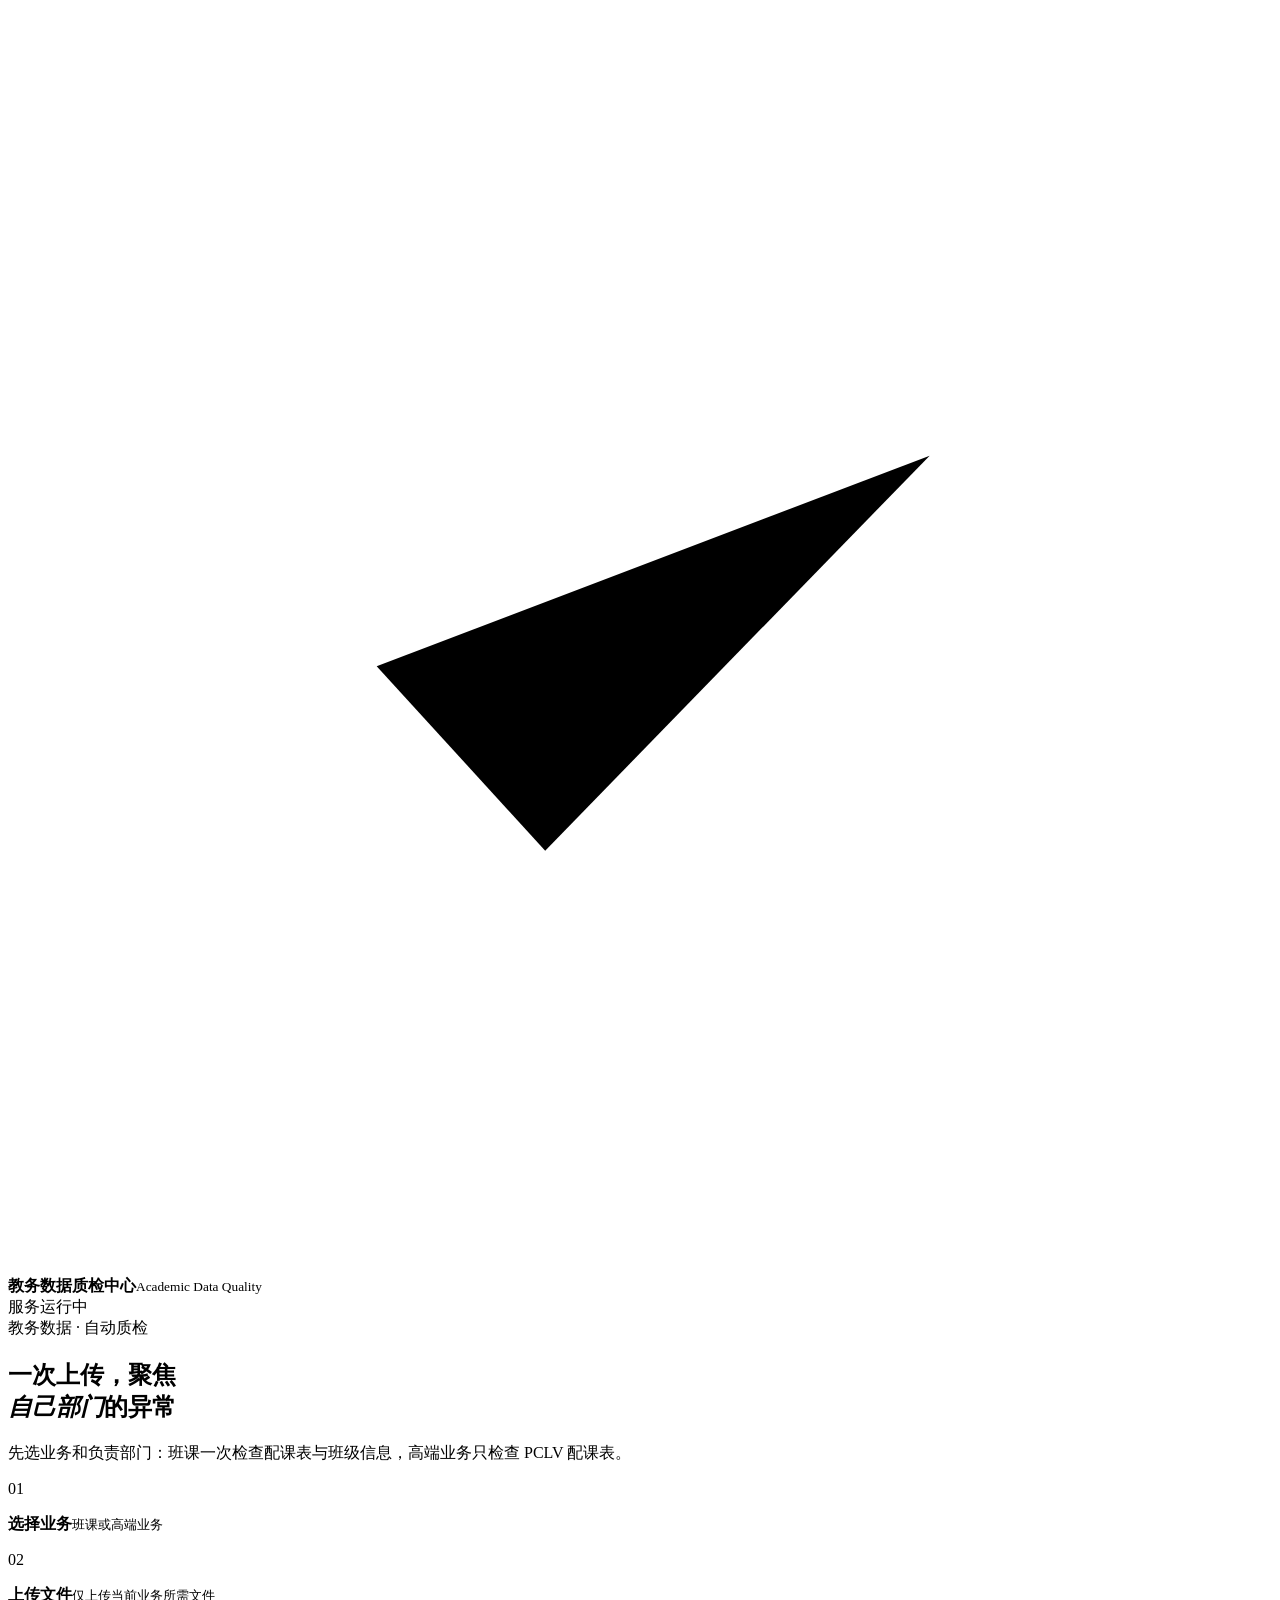
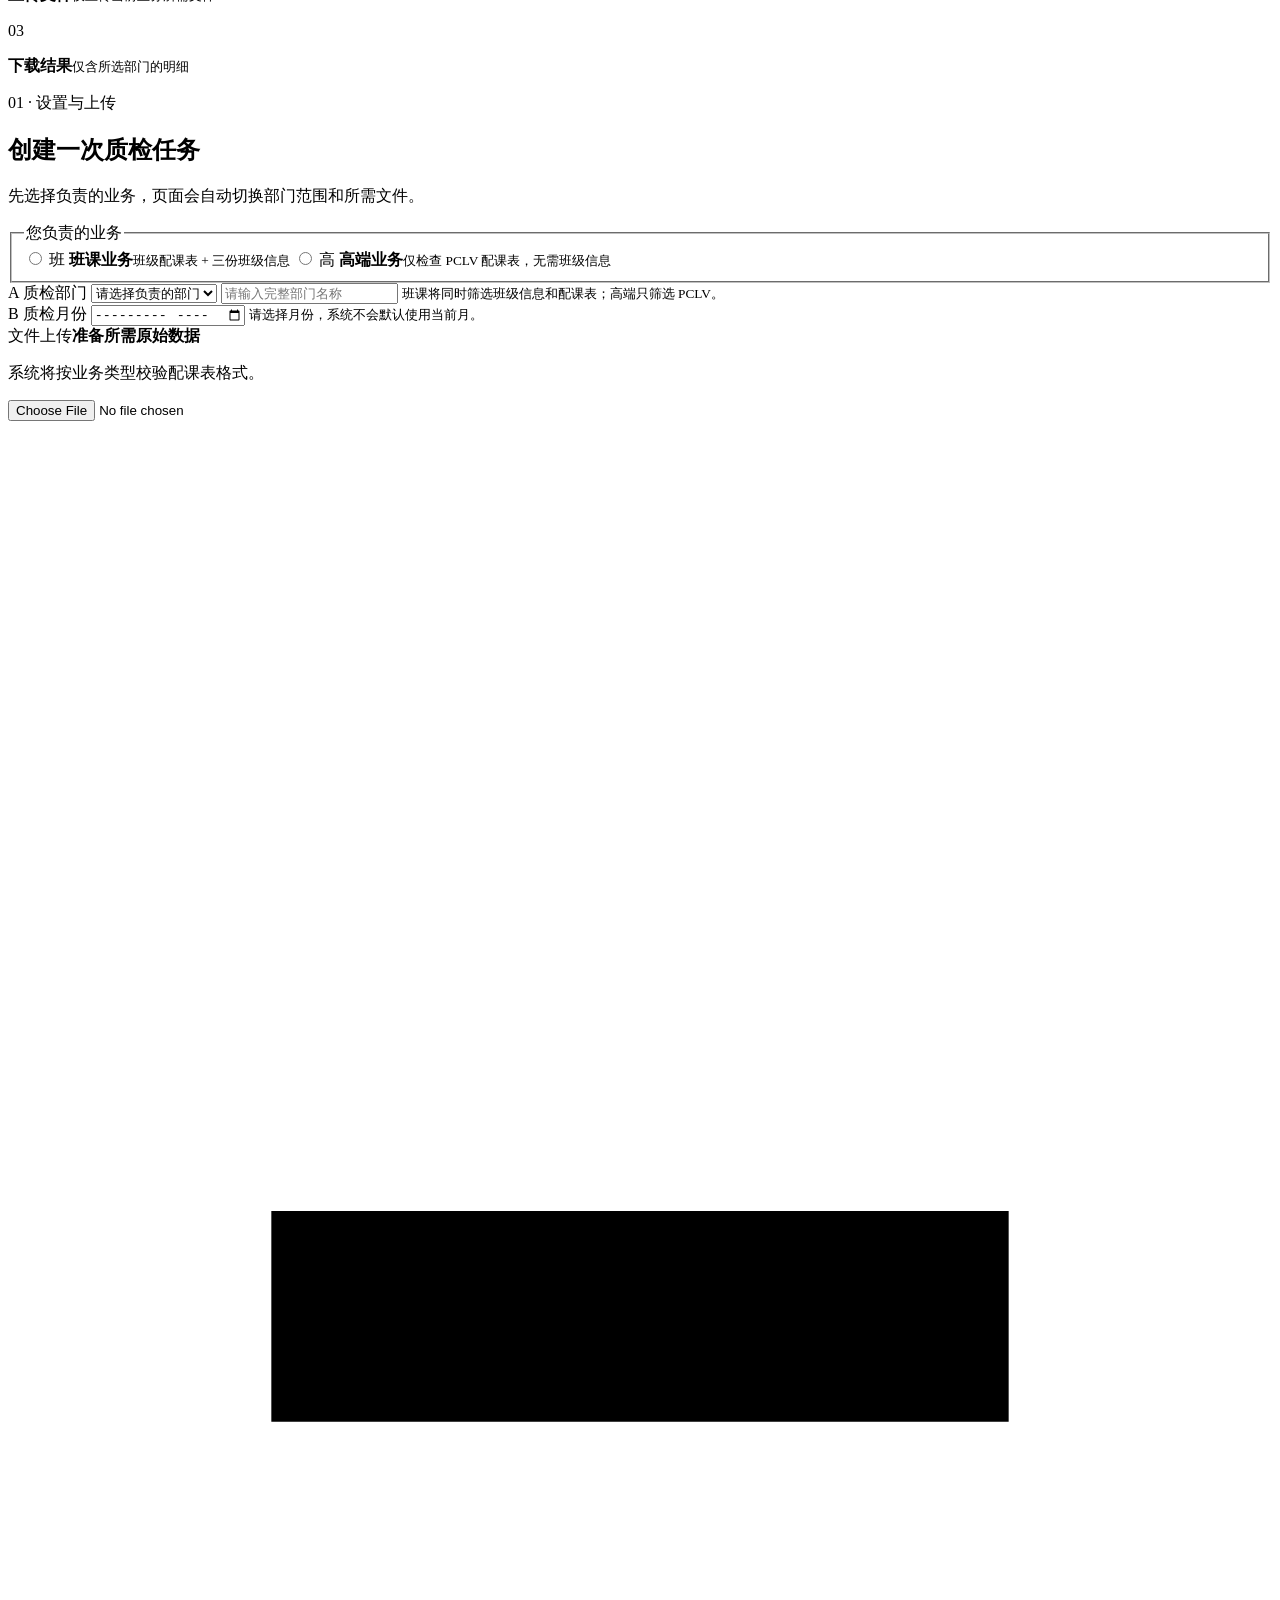
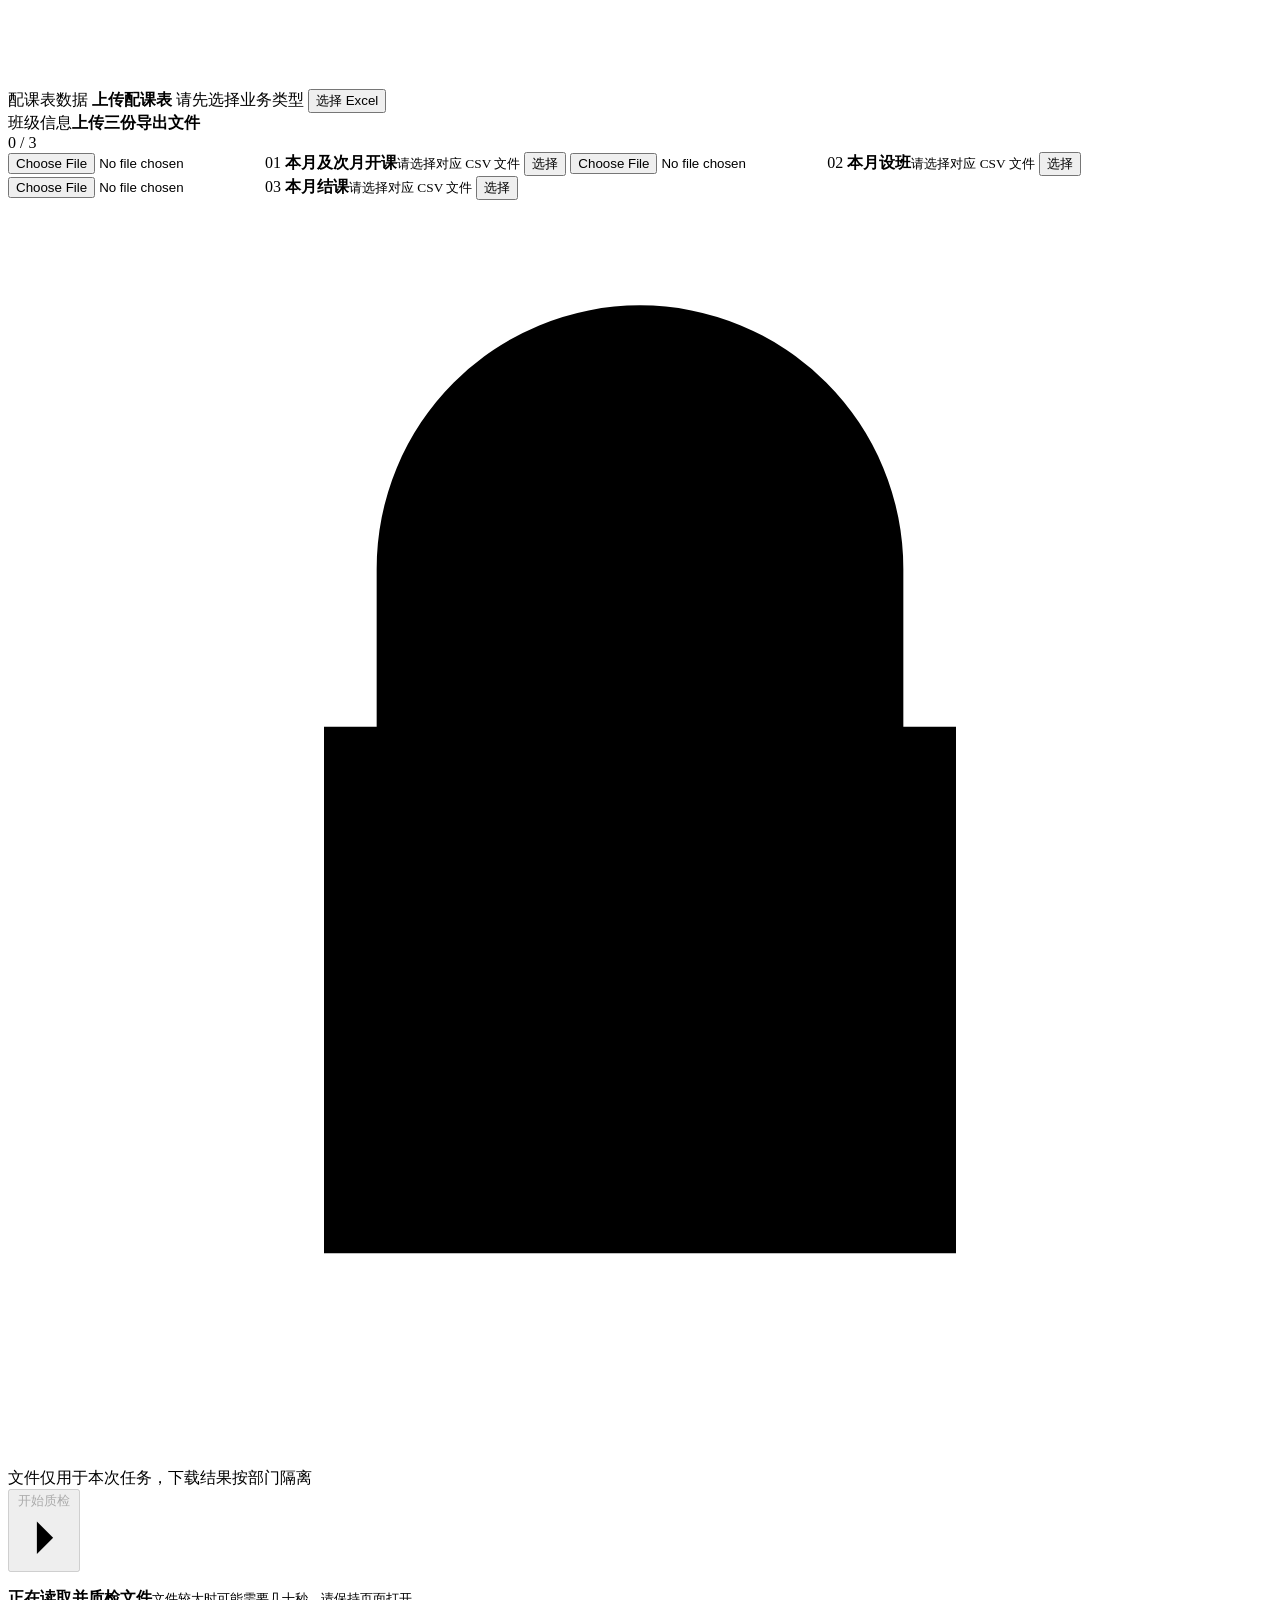
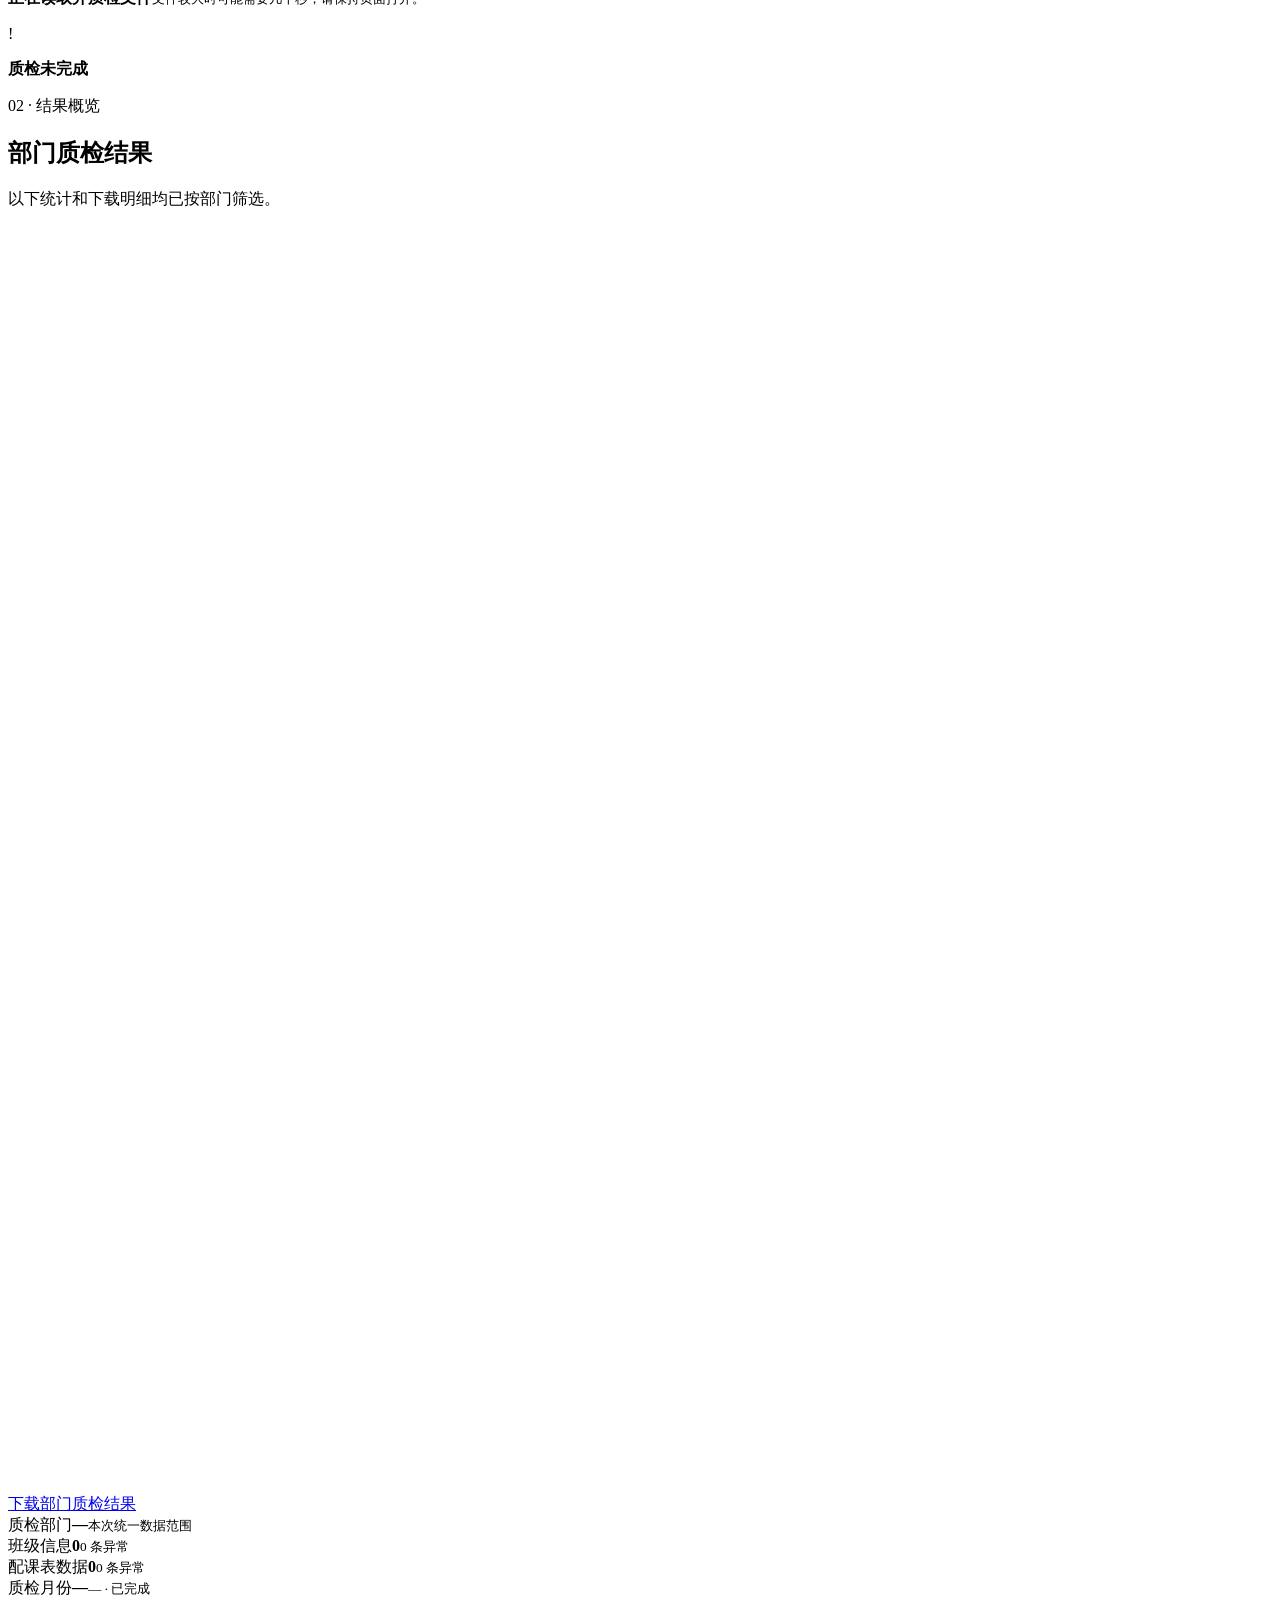
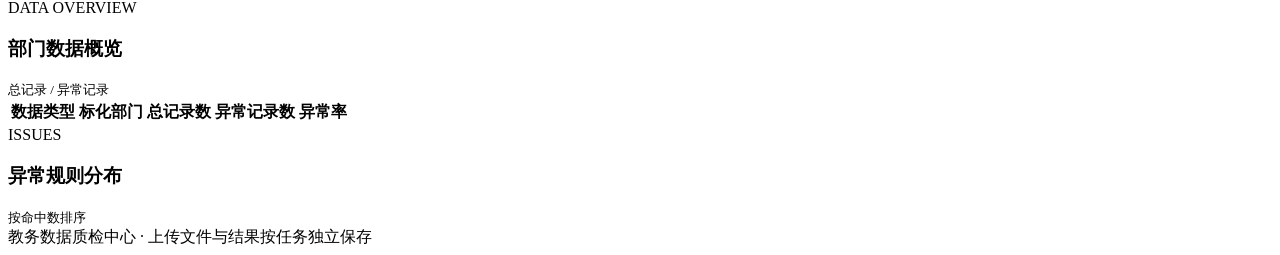
==== web/static/index.html @ d291e363 "修正判断逻辑和交互" ====
<!doctype html>
<html lang="zh-CN">
<head>
  <meta charset="UTF-8">
  <meta name="viewport" content="width=device-width, initial-scale=1.0">
  <meta name="description" content="班级信息与配课数据联合质检工具">
  <title>教务数据质检中心</title>
  <link rel="stylesheet" href="/styles.css">
</head>
<body>
  <header class="site-header">
    <div class="topbar">
      <div class="brand">
        <span class="brand-mark" aria-hidden="true">
          <svg viewBox="0 0 24 24"><path d="M7 12.5 10.2 16 17.5 8.5"/></svg>
        </span>
        <span><strong>教务数据质检中心</strong><small>Academic Data Quality</small></span>
      </div>
      <div class="service-state"><span></span>服务运行中</div>
    </div>
  </header>

  <main class="workspace">
    <section class="hero" aria-labelledby="page-title">
      <div class="hero-copy">
        <span class="eyebrow">教务数据 · 自动质检</span>
        <h1 id="page-title">一次上传，聚焦<br><em>自己部门</em>的异常</h1>
        <p>先选业务和负责部门：班课一次检查配课表与班级信息，高端业务只检查 PCLV 配课表。</p>
      </div>
      <div class="hero-guide" aria-label="操作流程">
        <div><span>01</span><p><strong>选择业务</strong><small>班课或高端业务</small></p></div>
        <div><span>02</span><p><strong>上传文件</strong><small>仅上传当前业务所需文件</small></p></div>
        <div><span>03</span><p><strong>下载结果</strong><small>仅含所选部门的明细</small></p></div>
      </div>
    </section>

    <section class="tool-card" aria-labelledby="upload-title">
      <div class="section-heading">
        <div>
          <span class="step-label">01 · 设置与上传</span>
          <h2 id="upload-title">创建一次质检任务</h2>
        </div>
        <p>先选择负责的业务，页面会自动切换部门范围和所需文件。</p>
      </div>

      <form id="qc-form">
        <fieldset class="business-picker">
          <legend>您负责的业务</legend>
          <div class="business-options">
            <label class="business-option" for="business-class">
              <input type="radio" id="business-class" name="business_type" value="class">
              <span class="business-icon" aria-hidden="true">班</span>
              <span><strong>班课业务</strong><small>班级配课表 + 三份班级信息</small></span>
              <i aria-hidden="true"></i>
            </label>
            <label class="business-option" for="business-premium">
              <input type="radio" id="business-premium" name="business_type" value="premium">
              <span class="business-icon" aria-hidden="true">高</span>
              <span><strong>高端业务</strong><small>仅检查 PCLV 配课表，无需班级信息</small></span>
              <i aria-hidden="true"></i>
            </label>
          </div>
        </fieldset>

        <div id="task-content" class="hidden">
          <div class="scope-grid">
            <div class="scope-card">
              <span class="scope-index">A</span>
              <label for="standard-department">质检部门</label>
              <select id="standard-department" name="standard_department" required>
                <option value="">请选择负责的部门</option>
              </select>
              <input class="hidden" type="text" id="custom-department" maxlength="50" placeholder="请输入完整部门名称">
              <small id="department-help">班课将同时筛选班级信息和配课表；高端只筛选 PCLV。</small>
            </div>

            <div class="scope-card">
              <span class="scope-index">B</span>
              <label for="qc-month">质检月份</label>
              <input type="month" id="qc-month" name="qc_month" required>
              <small id="qc-month-scope">请选择月份，系统不会默认使用当前月。</small>
            </div>
          </div>

          <div class="subsection-heading">
            <div><span>文件上传</span><strong id="upload-requirement">准备所需原始数据</strong></div>
            <p id="upload-guidance">系统将按业务类型校验配课表格式。</p>
          </div>

          <div class="upload-grid" id="upload-grid">
            <label class="upload-box" id="schedule-box">
              <input type="file" id="schedule" name="schedule" accept=".xlsx,.xls" required>
              <span class="upload-icon" aria-hidden="true">
                <svg viewBox="0 0 24 24"><path d="M12 16V4m0 0L7.5 8.5M12 4l4.5 4.5M5 15v4h14v-4"/></svg>
              </span>
              <span class="file-kind">配课表数据</span>
              <strong id="schedule-upload-title">上传配课表</strong>
              <span class="file-meta" data-placeholder="请先选择业务类型">请先选择业务类型</span>
              <button class="select-button" type="button">选择 Excel</button>
            </label>

            <div class="classinfo-group" id="classinfo-group">
              <div class="group-heading">
                <div><span class="file-kind-static">班级信息</span><strong>上传三份导出文件</strong></div>
                <span class="group-status" id="classinfo-status">0 / 3</span>
              </div>

              <label class="file-row" id="classinfo-opening-box">
                <input type="file" id="classinfo-opening" name="classinfo_opening" accept=".csv,.xlsx,.xls">
                <span class="row-index">01</span>
                <span class="row-copy"><strong>本月及次月开课</strong><small data-placeholder="请选择对应 CSV 文件">请选择对应 CSV 文件</small></span>
                <button type="button" class="row-button">选择</button>
              </label>

              <label class="file-row" id="classinfo-setup-box">
                <input type="file" id="classinfo-setup" name="classinfo_setup" accept=".csv,.xlsx,.xls">
                <span class="row-index">02</span>
                <span class="row-copy"><strong>本月设班</strong><small data-placeholder="请选择对应 CSV 文件">请选择对应 CSV 文件</small></span>
                <button type="button" class="row-button">选择</button>
              </label>

              <label class="file-row" id="classinfo-closing-box">
                <input type="file" id="classinfo-closing" name="classinfo_closing" accept=".csv,.xlsx,.xls">
                <span class="row-index">03</span>
                <span class="row-copy"><strong>本月结课</strong><small data-placeholder="请选择对应 CSV 文件">请选择对应 CSV 文件</small></span>
                <button type="button" class="row-button">选择</button>
              </label>
            </div>
          </div>

          <div class="action-row">
            <div class="privacy-note">
              <svg viewBox="0 0 24 24" aria-hidden="true"><path d="M7 10V7a5 5 0 0 1 10 0v3m-11 0h12v10H6z"/></svg>
              文件仅用于本次任务，下载结果按部门隔离
            </div>
            <button id="start-button" class="primary-button" type="submit" disabled>
              <span>开始质检</span>
              <svg viewBox="0 0 24 24" aria-hidden="true"><path d="m9 5 7 7-7 7"/></svg>
            </button>
          </div>
        </div>
      </form>
    </section>

    <section id="progress-section" class="status-card progress-section hidden" aria-live="polite">
      <div class="progress-copy">
        <span class="status-icon spinner" aria-hidden="true"></span>
        <p><strong id="progress-title">正在读取并质检文件</strong><small id="progress-detail">文件较大时可能需要几十秒，请保持页面打开。</small></p>
      </div>
      <div class="progress-track"><span></span></div>
    </section>

    <section id="error-section" class="status-card error-section hidden" role="alert">
      <span class="status-icon">!</span>
      <p><strong>质检未完成</strong><small id="error-message"></small></p>
    </section>

    <section id="result-section" class="result-section hidden" aria-labelledby="result-title">
      <div class="result-heading">
        <div>
          <span class="step-label">02 · 结果概览</span>
          <h2 id="result-title">部门质检结果</h2>
          <p id="result-subtitle">以下统计和下载明细均已按部门筛选。</p>
        </div>
        <a id="download-button" class="download-button" href="#" download>
          <svg viewBox="0 0 24 24" aria-hidden="true"><path d="M12 4v11m0 0 4-4m-4 4-4-4M5 19h14"/></svg>
          <span id="download-label">下载部门质检结果</span>
        </a>
      </div>

      <div class="metric-grid">
        <article class="metric featured"><span>质检部门</span><strong id="department-result">—</strong><small>本次统一数据范围</small></article>
        <article class="metric"><span>班级信息</span><strong id="classinfo-total">0</strong><small id="classinfo-abnormal">0 条异常</small></article>
        <article class="metric"><span>配课表数据</span><strong id="schedule-total">0</strong><small id="schedule-abnormal">0 条异常</small></article>
        <article class="metric"><span>质检月份</span><strong id="qc-month-result">—</strong><small><span id="schedule-type">—</span> · <span id="completed-time">已完成</span></small></article>
      </div>

      <div class="result-layout">
        <section class="summary-panel">
          <div class="panel-heading"><div><span>DATA OVERVIEW</span><h3>部门数据概览</h3></div><small>总记录 / 异常记录</small></div>
          <div class="table-wrap">
            <table>
              <thead><tr><th>数据类型</th><th>标化部门</th><th>总记录数</th><th>异常记录数</th><th>异常率</th></tr></thead>
              <tbody id="summary-body"></tbody>
            </table>
          </div>
        </section>

        <aside class="rule-panel">
          <div class="panel-heading"><div><span>ISSUES</span><h3>异常规则分布</h3></div><small>按命中数排序</small></div>
          <div id="rule-list" class="rule-list"></div>
        </aside>
      </div>
    </section>
  </main>

  <footer>教务数据质检中心 · 上传文件与结果按任务独立保存</footer>
  <script src="/app.js" defer></script>
</body>
</html>
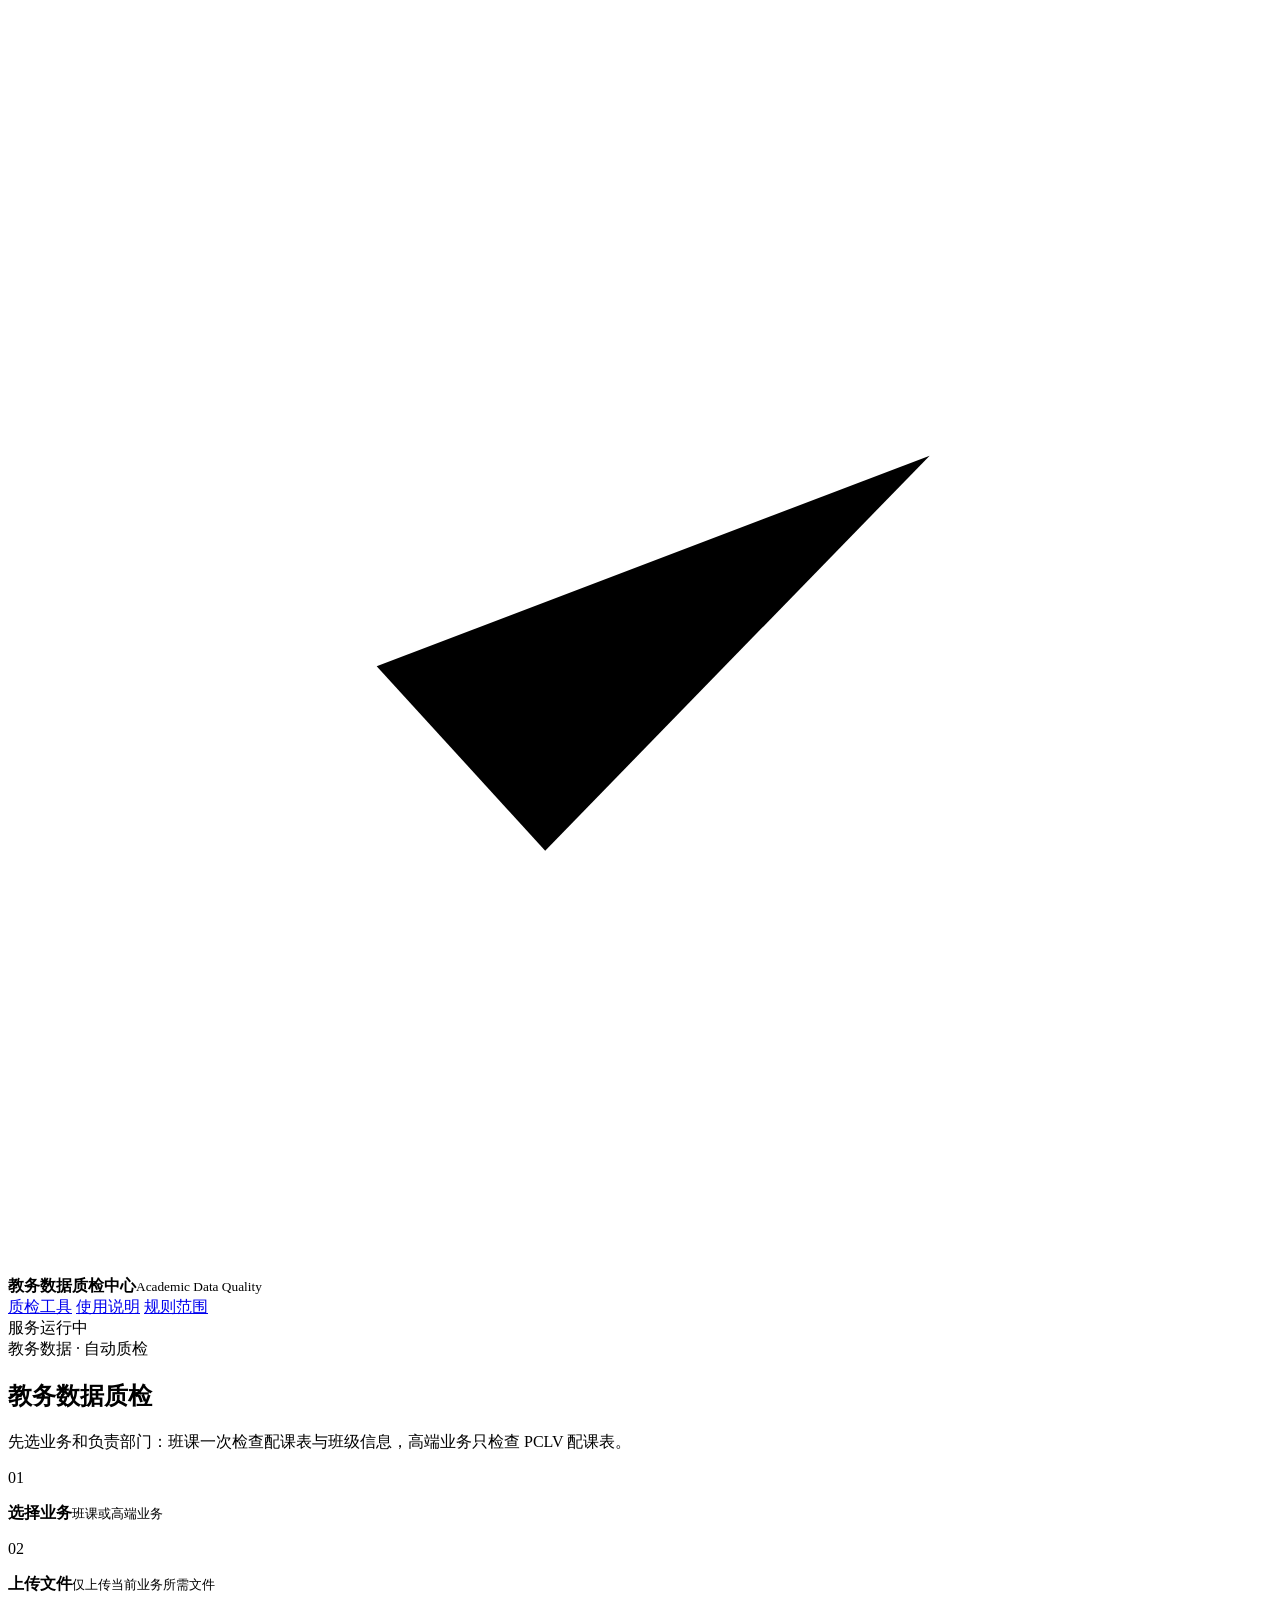
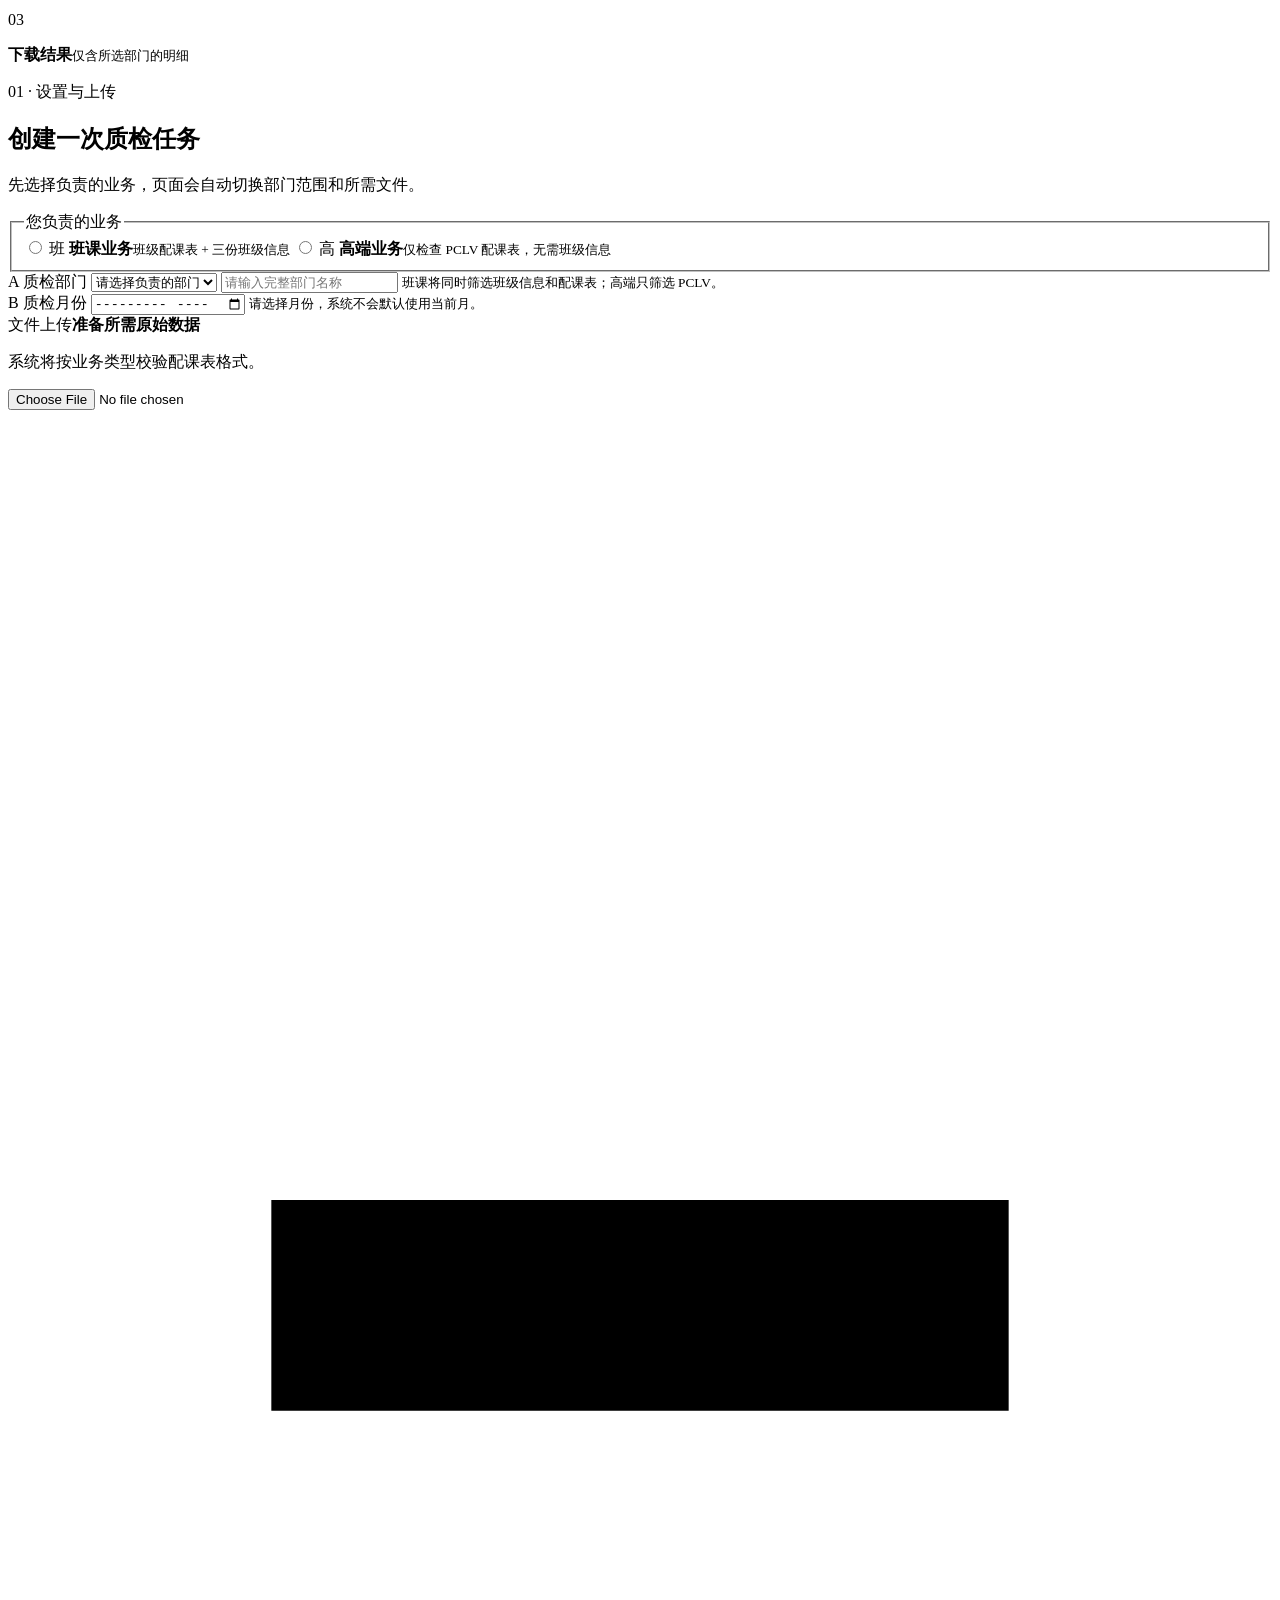
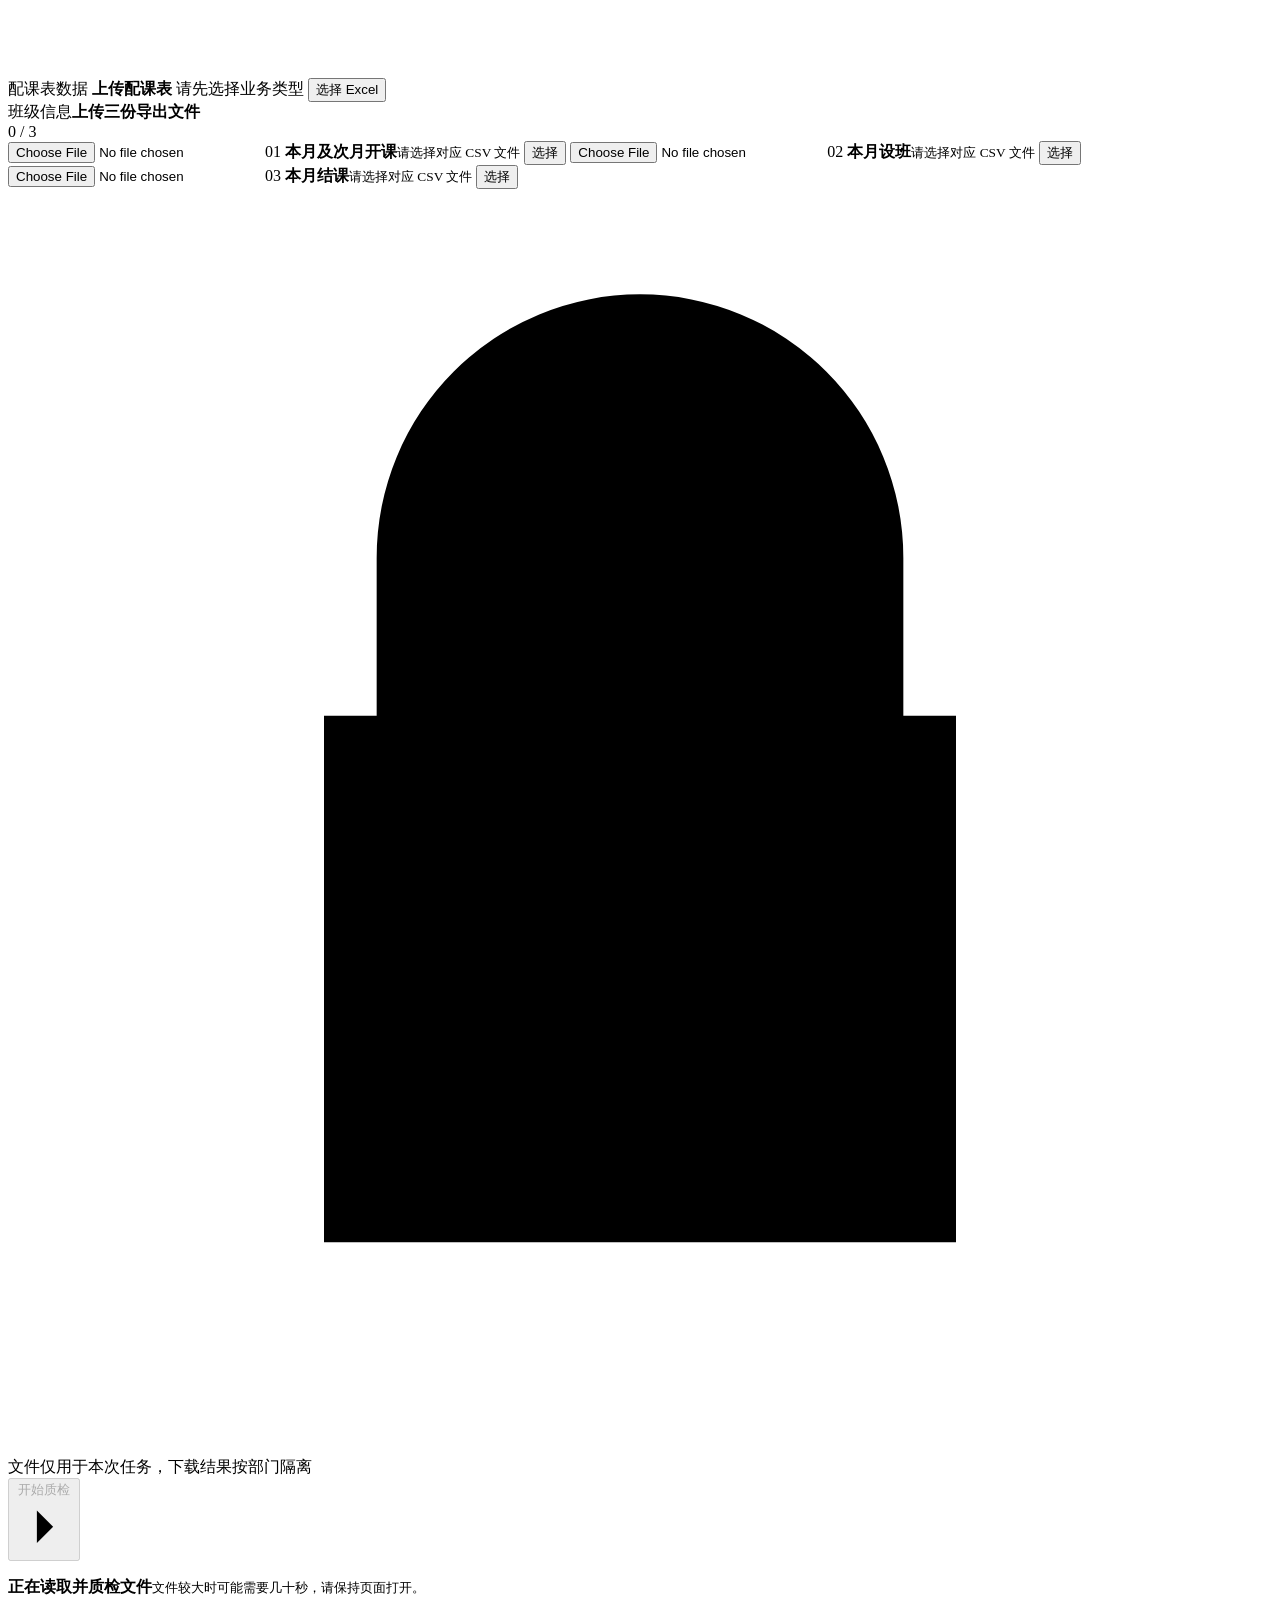
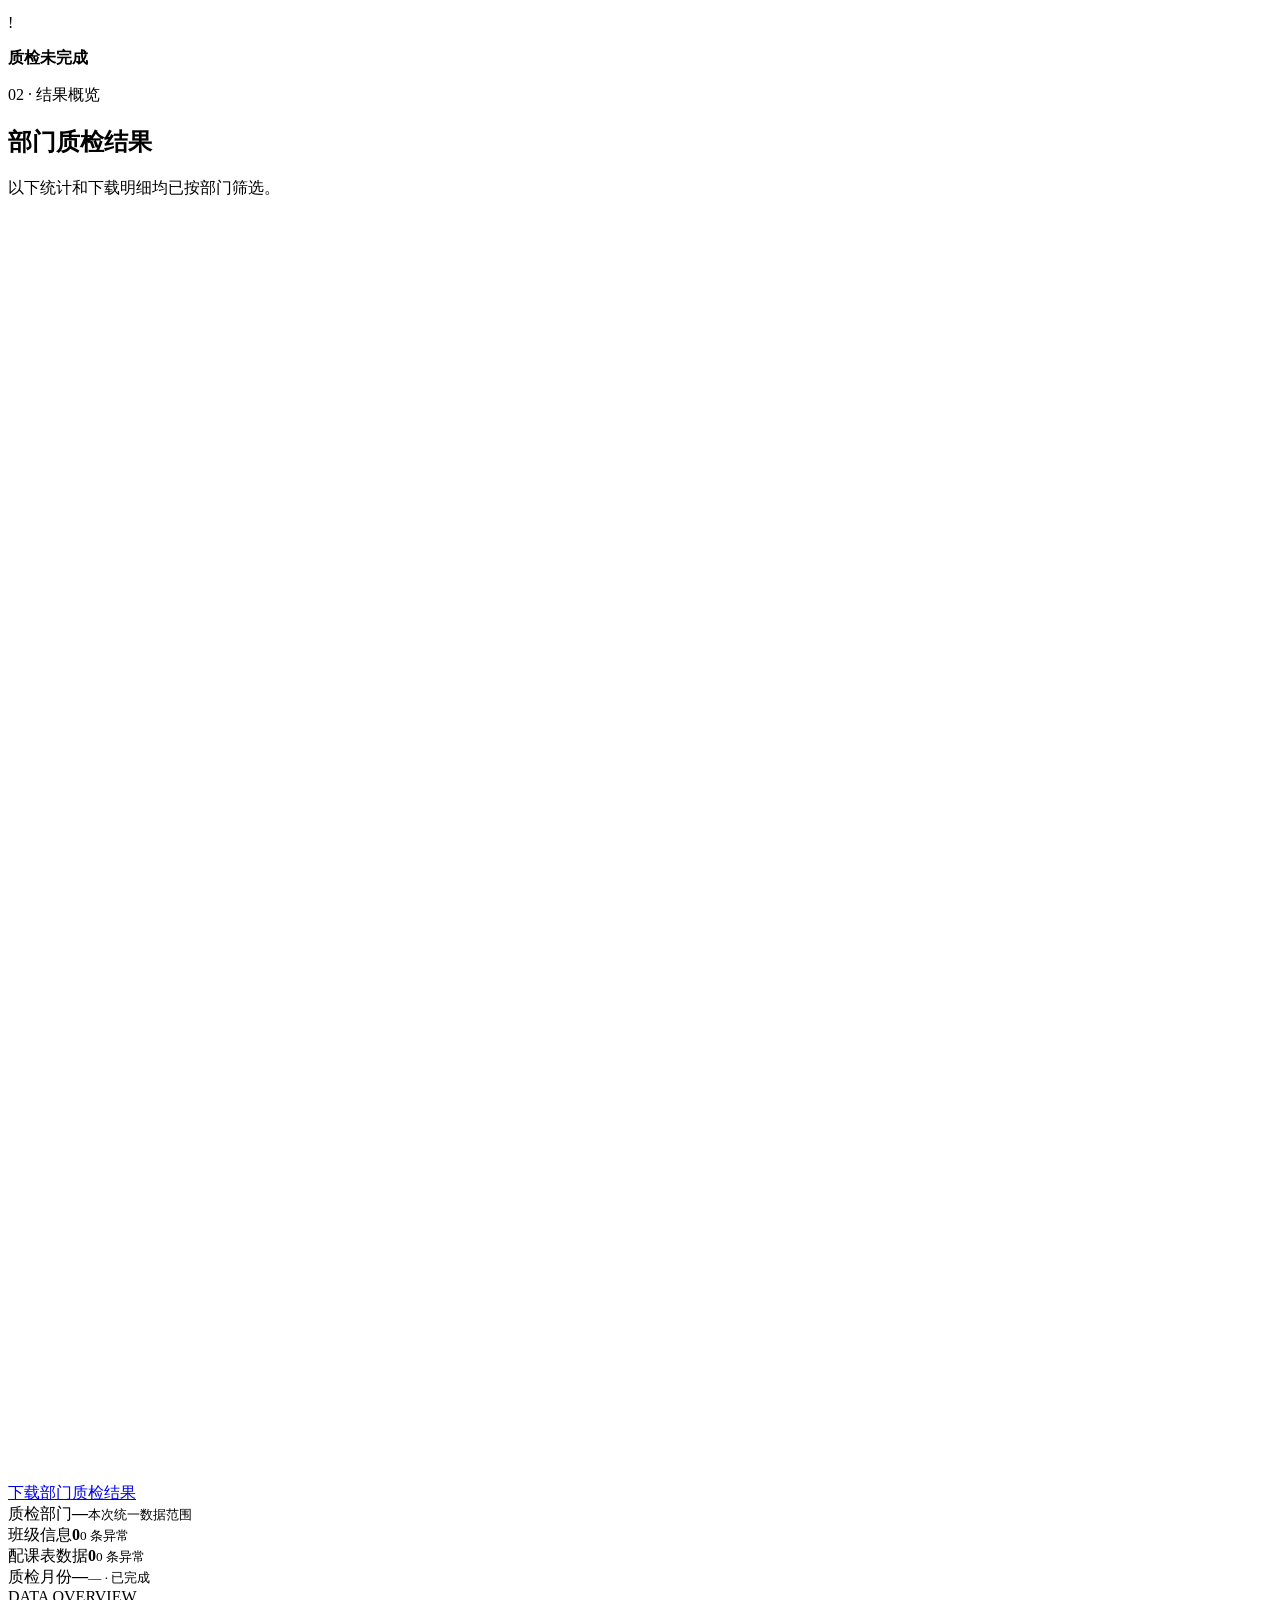
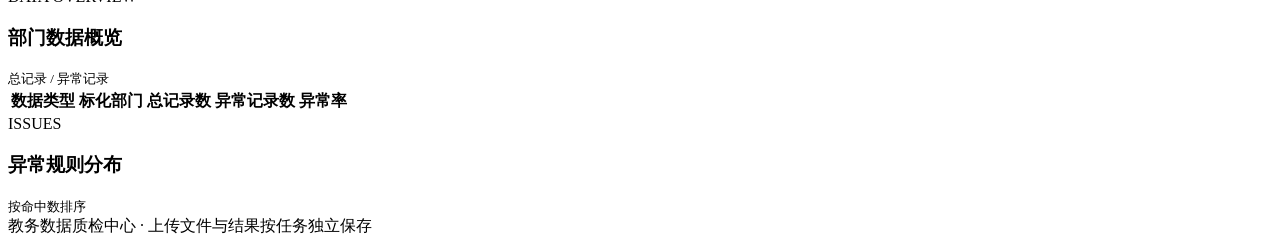
==== commit c69684cd: "ui修改" ====
--- a/web/static/index.html
+++ b/web/static/index.html
@@ -16,6 +16,11 @@
         </span>
         <span><strong>教务数据质检中心</strong><small>Academic Data Quality</small></span>
       </div>
+      <nav class="site-nav" aria-label="主导航">
+        <a class="active" href="/">质检工具</a>
+        <a href="/guide.html">使用说明</a>
+        <a href="/rules.html">规则范围</a>
+      </nav>
       <div class="service-state"><span></span>服务运行中</div>
     </div>
   </header>
@@ -24,7 +29,7 @@
     <section class="hero" aria-labelledby="page-title">
       <div class="hero-copy">
         <span class="eyebrow">教务数据 · 自动质检</span>
-        <h1 id="page-title">一次上传，聚焦<br><em>自己部门</em>的异常</h1>
+        <h1 id="page-title">教务数据质检</h1>
         <p>先选业务和负责部门：班课一次检查配课表与班级信息，高端业务只检查 PCLV 配课表。</p>
       </div>
       <div class="hero-guide" aria-label="操作流程">
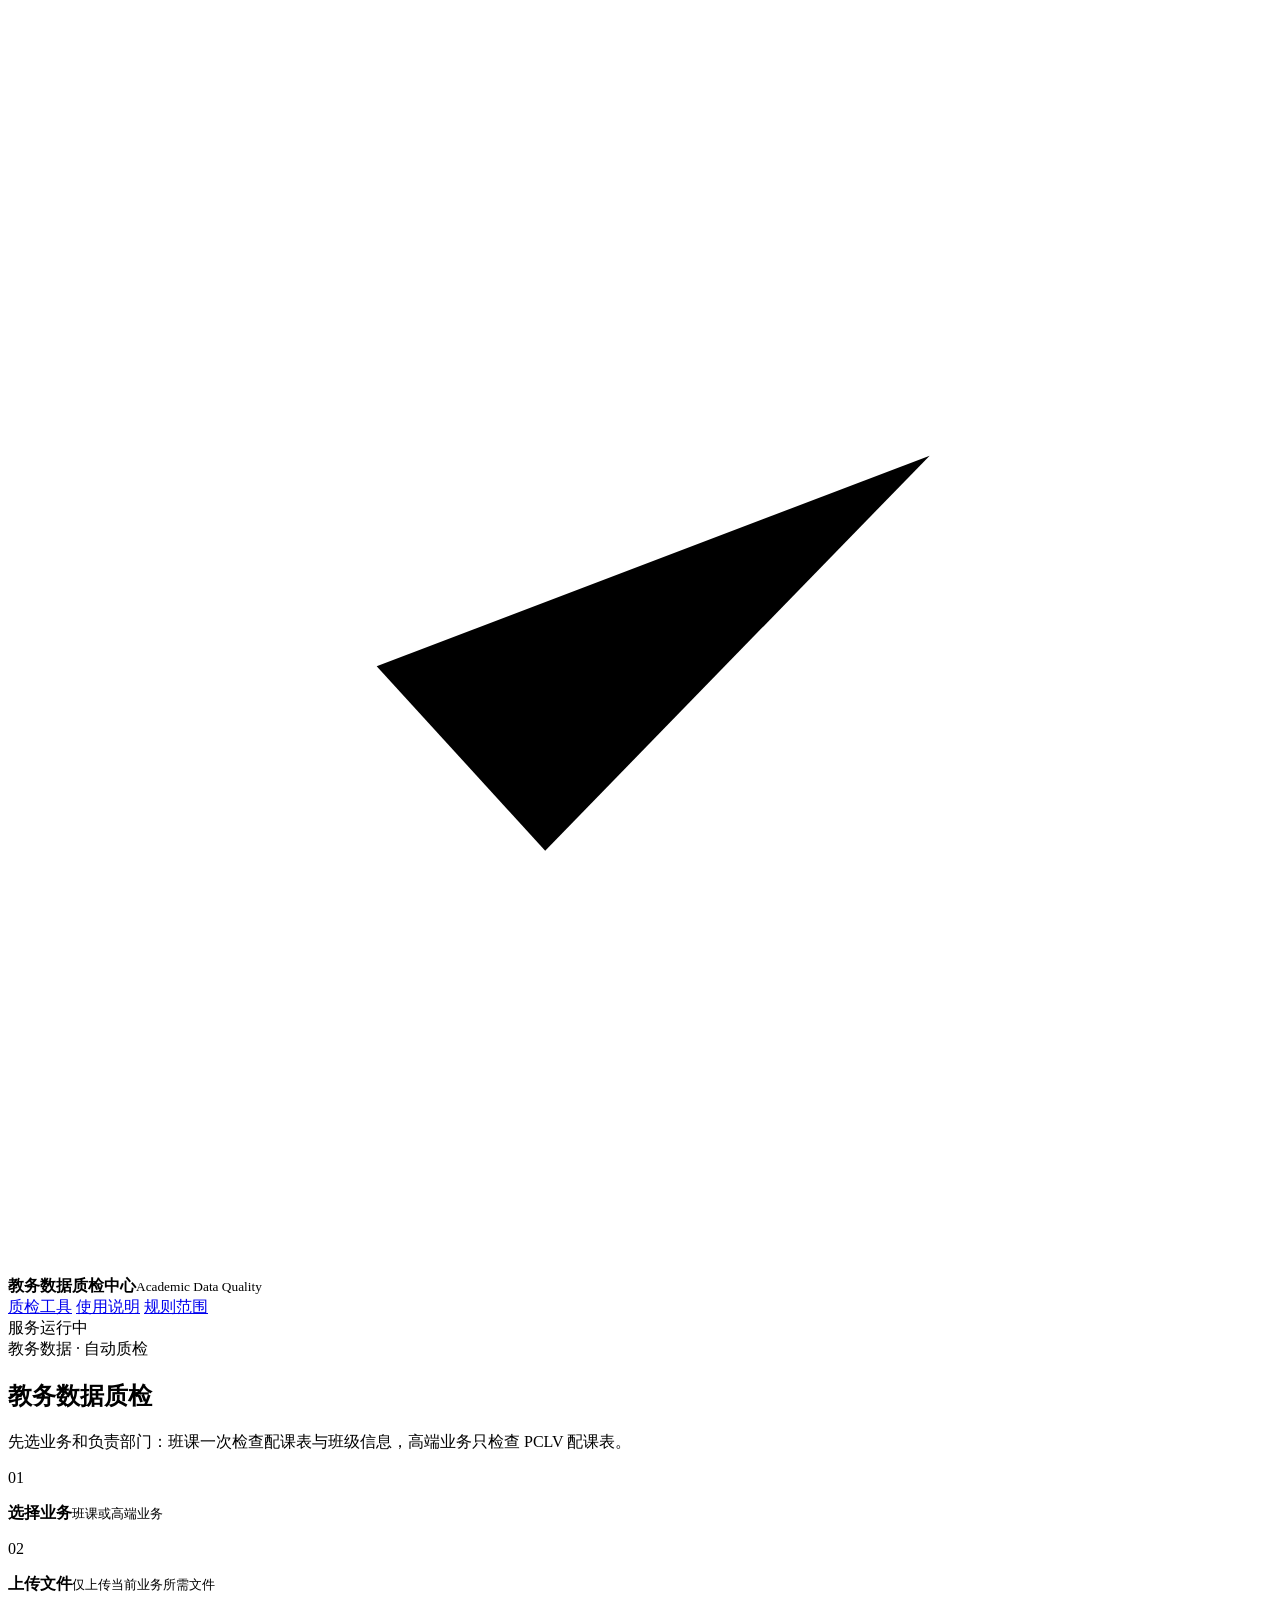
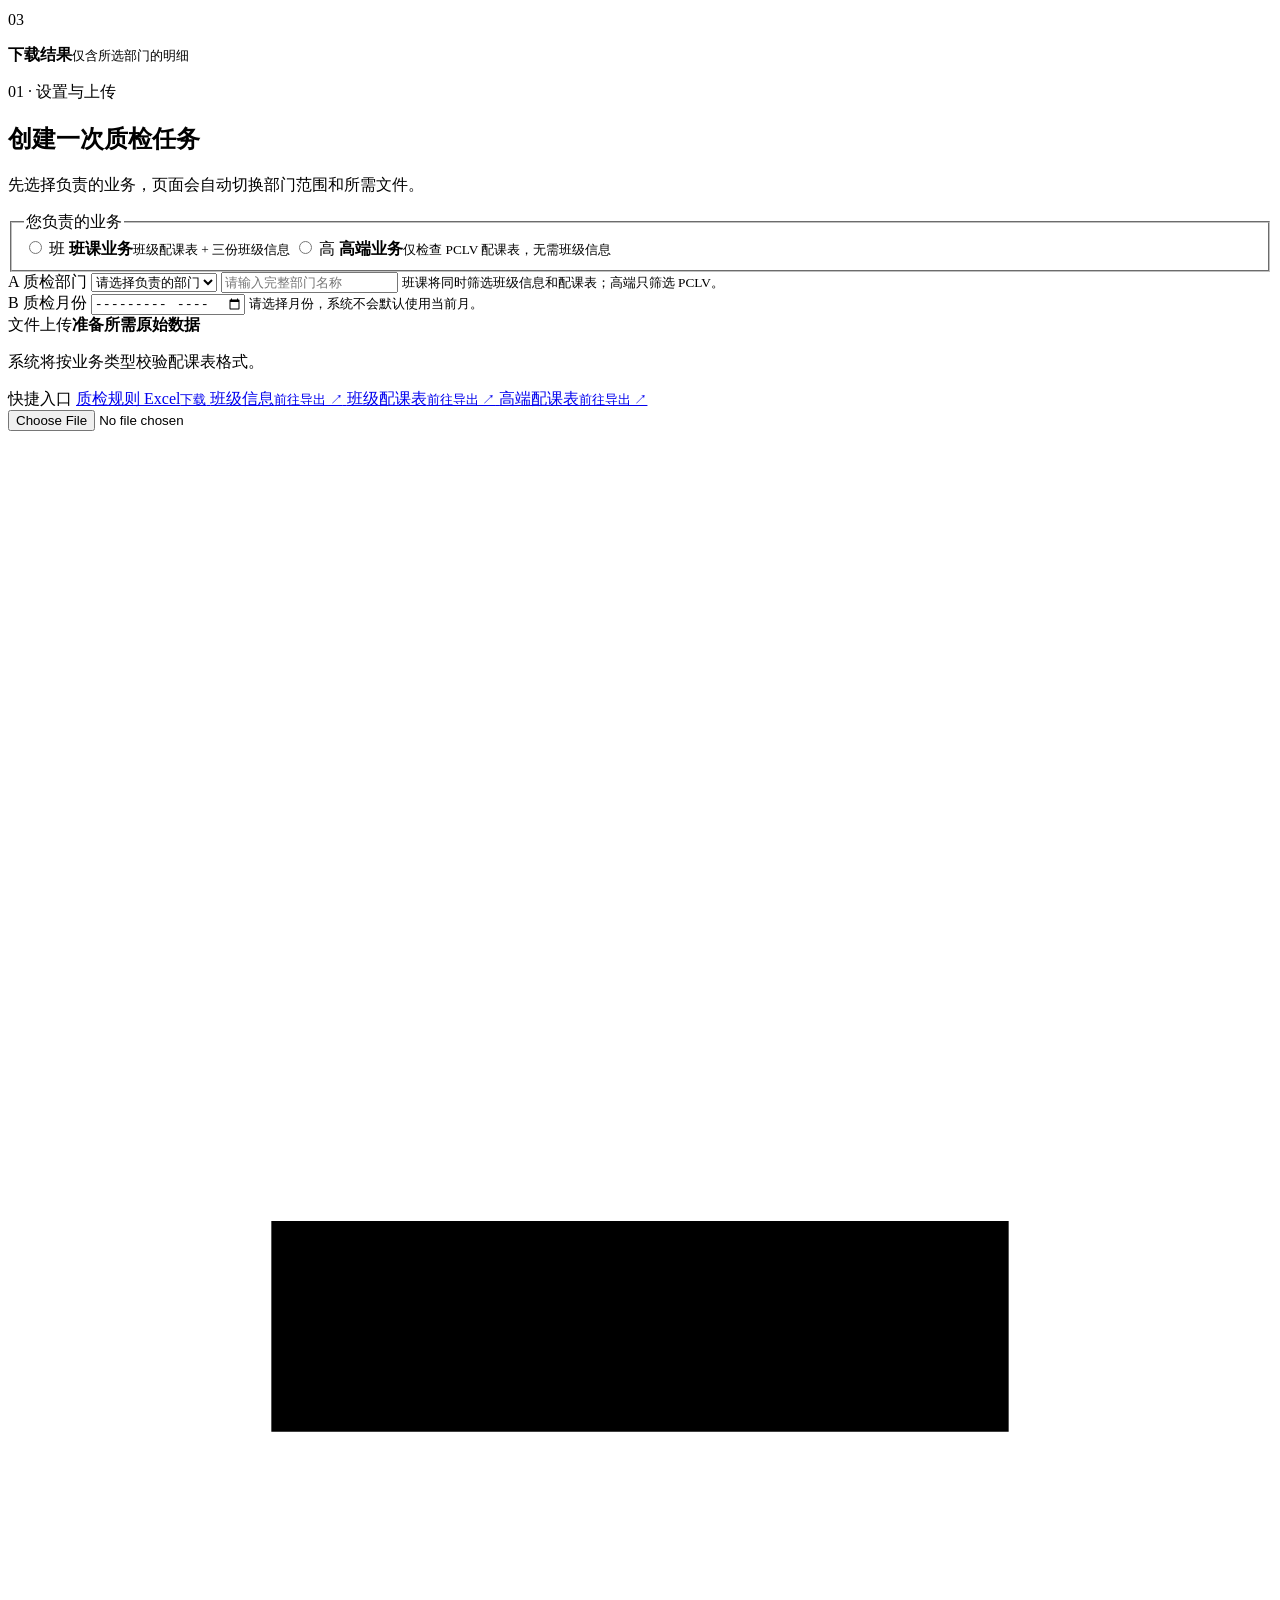
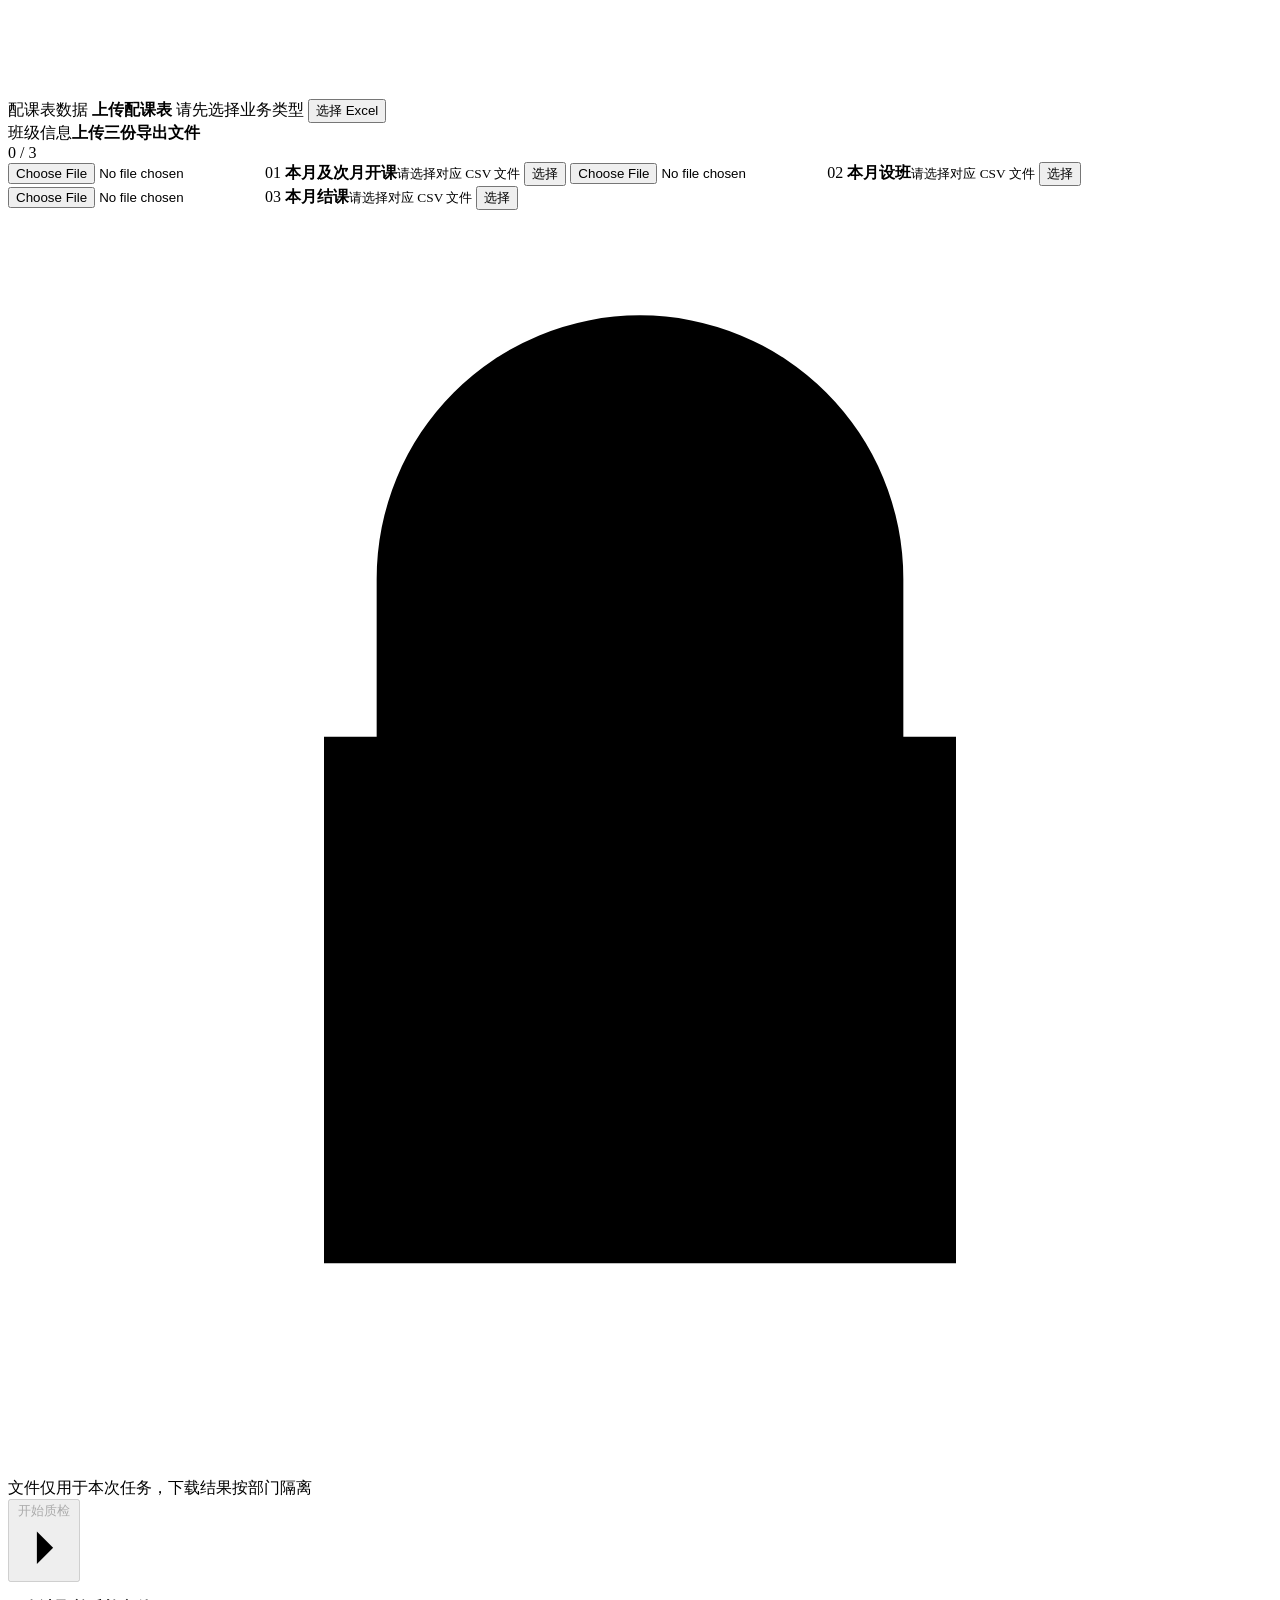
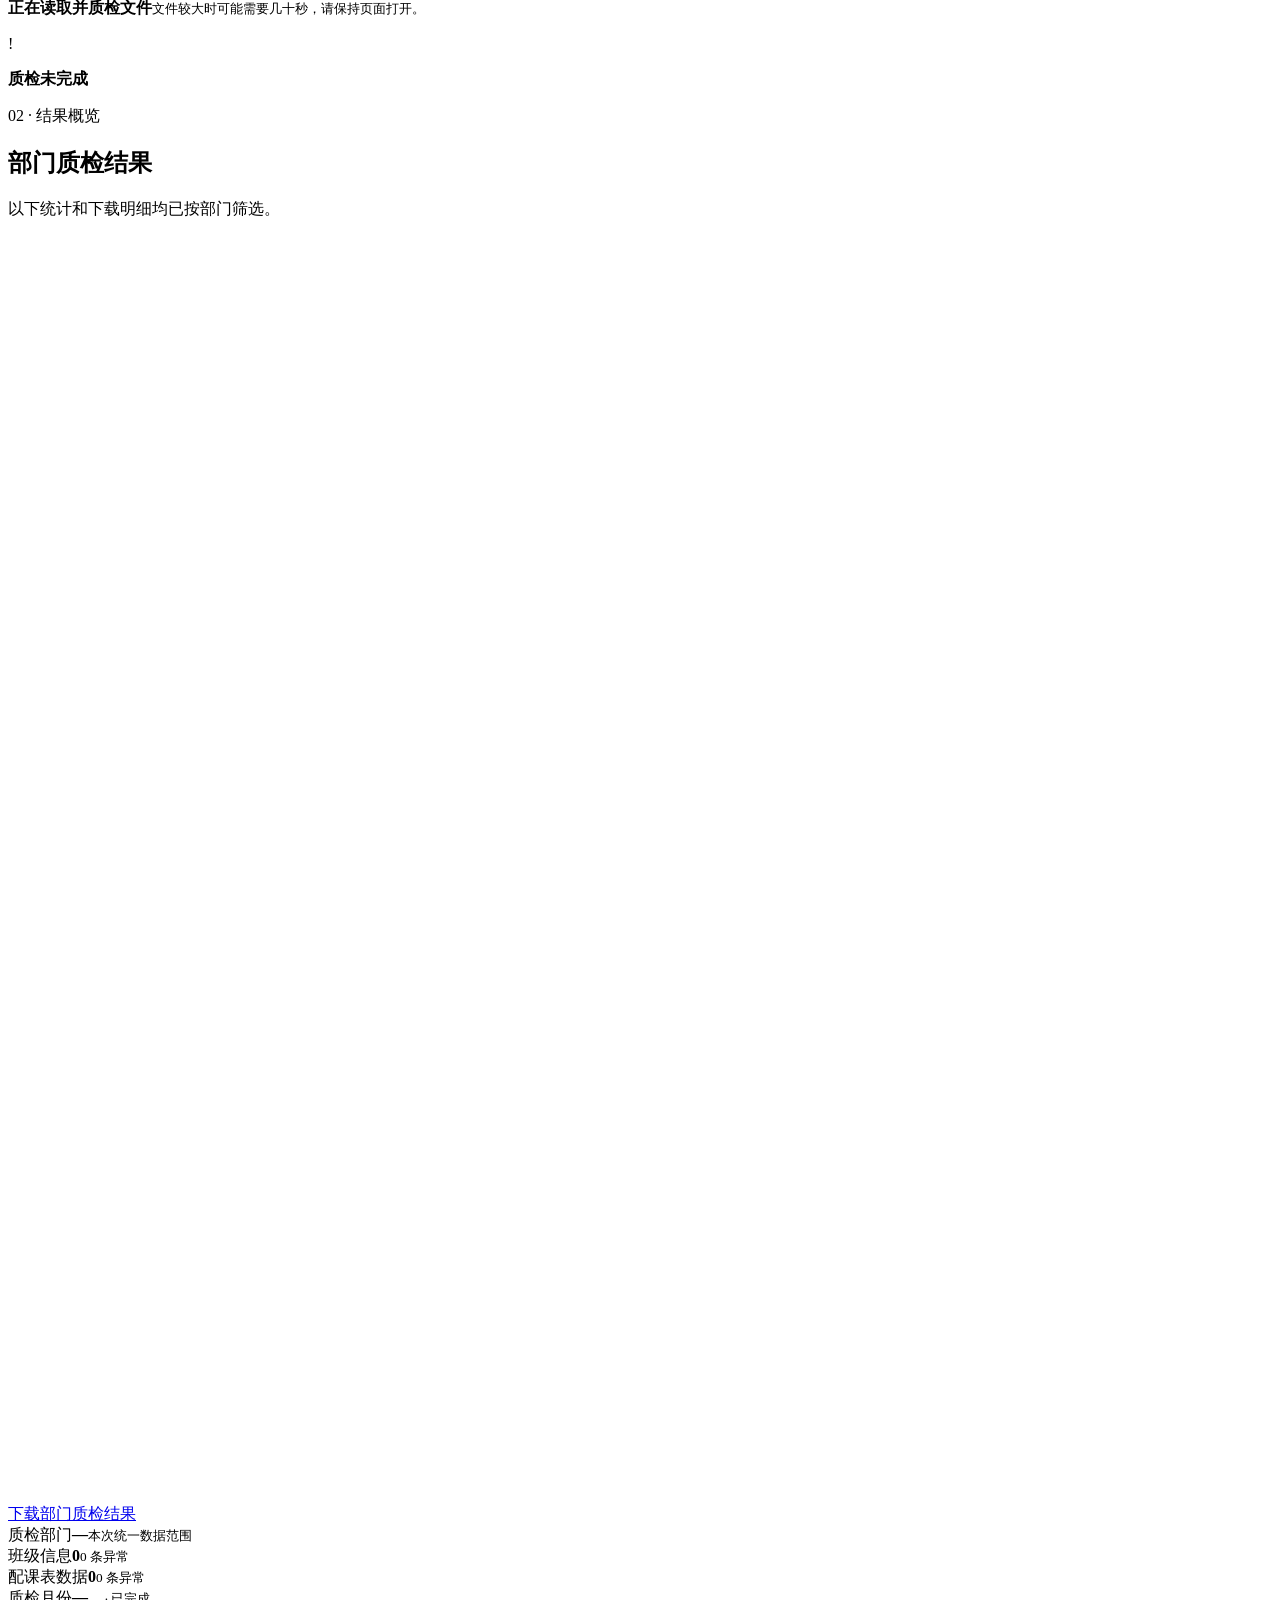
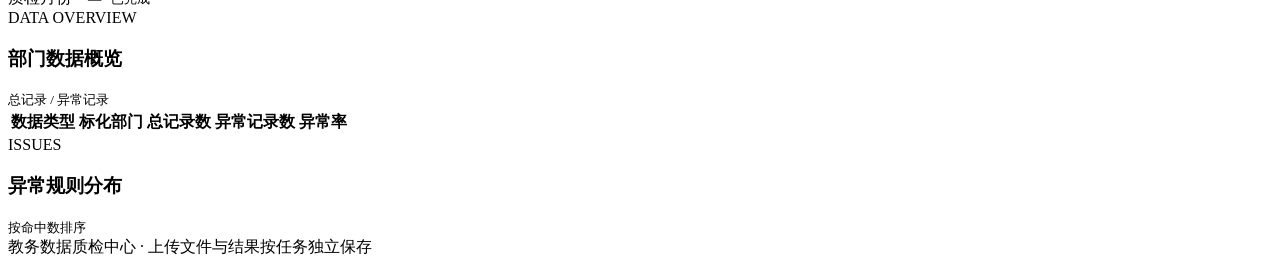
==== commit 7d9859b3: "新增快捷下载链接" ====
--- a/web/static/index.html
+++ b/web/static/index.html
@@ -92,6 +92,22 @@
             <p id="upload-guidance">系统将按业务类型校验配课表格式。</p>
           </div>
 
+          <div class="resource-links" aria-label="文件与数据入口">
+            <span class="resource-label">快捷入口</span>
+            <a href="/api/files/qc-rules" download>
+              <span>质检规则 Excel</span><small>下载</small>
+            </a>
+            <a class="class-resource" href="https://erp.xdf.cn/jiaowua/class/list" target="_blank" rel="noopener noreferrer">
+              <span>班级信息</span><small>前往导出 ↗</small>
+            </a>
+            <a class="class-resource" href="https://erp.xdf.cn/c3h5/attendance/class-schedule" target="_blank" rel="noopener noreferrer">
+              <span>班级配课表</span><small>前往导出 ↗</small>
+            </a>
+            <a class="premium-resource" href="https://erp.xdf.cn/c3h5/attendance/high-lesson-details" target="_blank" rel="noopener noreferrer">
+              <span>高端配课表</span><small>前往导出 ↗</small>
+            </a>
+          </div>
+
           <div class="upload-grid" id="upload-grid">
             <label class="upload-box" id="schedule-box">
               <input type="file" id="schedule" name="schedule" accept=".xlsx,.xls" required>
